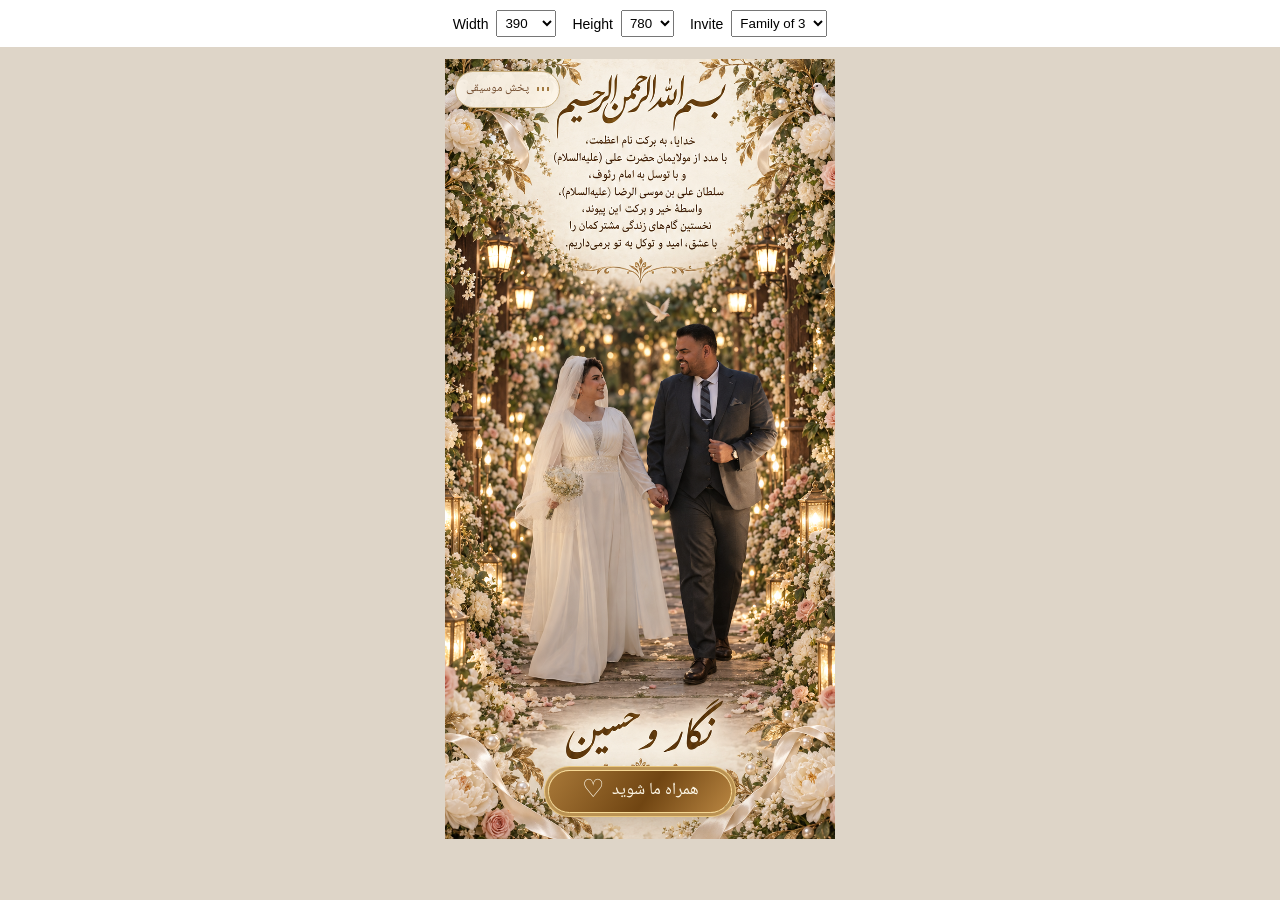
==== cover-motion-check.html @ d5a7cecd "Stage isolated living cover preview with protected people and lettering" ====
<!doctype html><html lang="en"><head><meta charset="utf-8"><meta name="viewport" content="width=device-width,initial-scale=1"><meta name="robots" content="noindex,nofollow"><title>Invitation viewport check</title><style>body{margin:0;background:#ded5c8;font:14px sans-serif}header{padding:10px;background:#fff;display:flex;gap:16px;justify-content:center}iframe{display:block;border:0;margin:12px auto;max-width:100%}label{display:flex;gap:8px;align-items:center}select{padding:4px}</style></head><body><header><label>Width<select id="width"><option>320</option><option selected>390</option><option>430</option><option>658</option><option>1024</option></select></label><label>Height<select id="height"><option>640</option><option selected>780</option><option>850</option></select></label><label>Invite<select id="invite"><option value="family">Family of 3</option><option value="general">General</option></select></label></header><iframe title="Mobile invitation" width="390" height="780" allow="autoplay" src="cover-motion-preview.html?v=10#invite=id=qa-layout&name=مهمان%20آزمایشی&seats=3&tier=aqd"></iframe><script>const f=document.querySelector('iframe');document.querySelector('#width').onchange=e=>f.width=e.target.value;document.querySelector('#height').onchange=e=>f.height=e.target.value;document.querySelector('#invite').onchange=e=>f.src=e.target.value==='family'?'cover-motion-preview.html?v=10#invite=id=qa-layout&name=مهمان%20آزمایشی&seats=3&tier=aqd':'cover-motion-preview.html?v=10';</script></body></html>
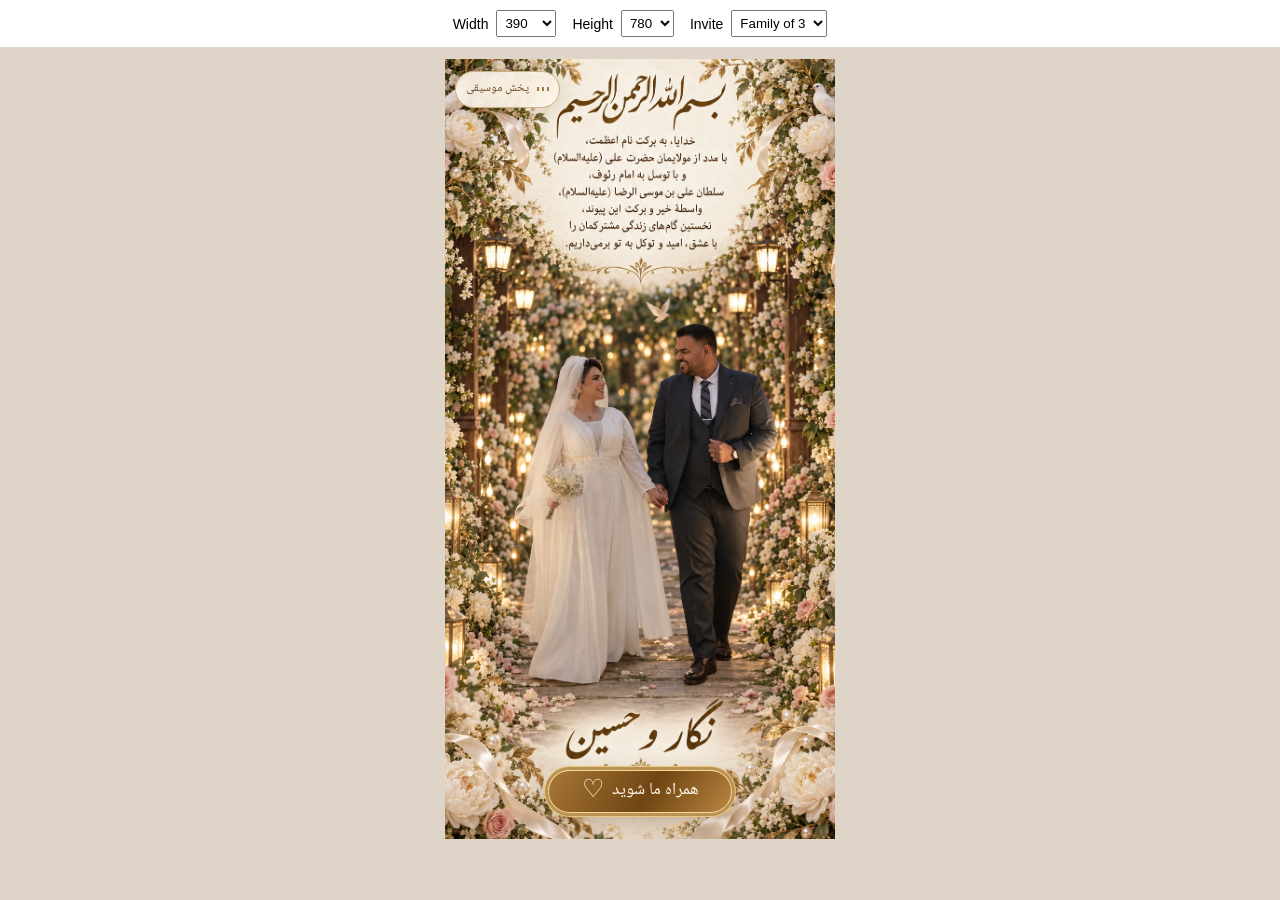
==== commit 6d804cd6: "Refresh isolated cover preview assets for final visual checks" ====
--- a/cover-motion-check.html
+++ b/cover-motion-check.html
@@ -1 +1 @@
-<!doctype html><html lang="en"><head><meta charset="utf-8"><meta name="viewport" content="width=device-width,initial-scale=1"><meta name="robots" content="noindex,nofollow"><title>Invitation viewport check</title><style>body{margin:0;background:#ded5c8;font:14px sans-serif}header{padding:10px;background:#fff;display:flex;gap:16px;justify-content:center}iframe{display:block;border:0;margin:12px auto;max-width:100%}label{display:flex;gap:8px;align-items:center}select{padding:4px}</style></head><body><header><label>Width<select id="width"><option>320</option><option selected>390</option><option>430</option><option>658</option><option>1024</option></select></label><label>Height<select id="height"><option>640</option><option selected>780</option><option>850</option></select></label><label>Invite<select id="invite"><option value="family">Family of 3</option><option value="general">General</option></select></label></header><iframe title="Mobile invitation" width="390" height="780" allow="autoplay" src="cover-motion-preview.html?v=10#invite=id=qa-layout&name=مهمان%20آزمایشی&seats=3&tier=aqd"></iframe><script>const f=document.querySelector('iframe');document.querySelector('#width').onchange=e=>f.width=e.target.value;document.querySelector('#height').onchange=e=>f.height=e.target.value;document.querySelector('#invite').onchange=e=>f.src=e.target.value==='family'?'cover-motion-preview.html?v=10#invite=id=qa-layout&name=مهمان%20آزمایشی&seats=3&tier=aqd':'cover-motion-preview.html?v=10';</script></body></html>
+<!doctype html><html lang="en"><head><meta charset="utf-8"><meta name="viewport" content="width=device-width,initial-scale=1"><meta name="robots" content="noindex,nofollow"><title>Invitation viewport check</title><style>body{margin:0;background:#ded5c8;font:14px sans-serif}header{padding:10px;background:#fff;display:flex;gap:16px;justify-content:center}iframe{display:block;border:0;margin:12px auto;max-width:100%}label{display:flex;gap:8px;align-items:center}select{padding:4px}</style></head><body><header><label>Width<select id="width"><option>320</option><option selected>390</option><option>430</option><option>658</option><option>1024</option></select></label><label>Height<select id="height"><option>640</option><option selected>780</option><option>850</option></select></label><label>Invite<select id="invite"><option value="family">Family of 3</option><option value="general">General</option></select></label></header><iframe title="Mobile invitation" width="390" height="780" allow="autoplay" src="cover-motion-preview.html?v=10c#invite=id=qa-layout&name=مهمان%20آزمایشی&seats=3&tier=aqd"></iframe><script>const f=document.querySelector('iframe');document.querySelector('#width').onchange=e=>f.width=e.target.value;document.querySelector('#height').onchange=e=>f.height=e.target.value;document.querySelector('#invite').onchange=e=>f.src=e.target.value==='family'?'cover-motion-preview.html?v=10c#invite=id=qa-layout&name=مهمان%20آزمایشی&seats=3&tier=aqd':'cover-motion-preview.html?v=10c';</script></body></html>
